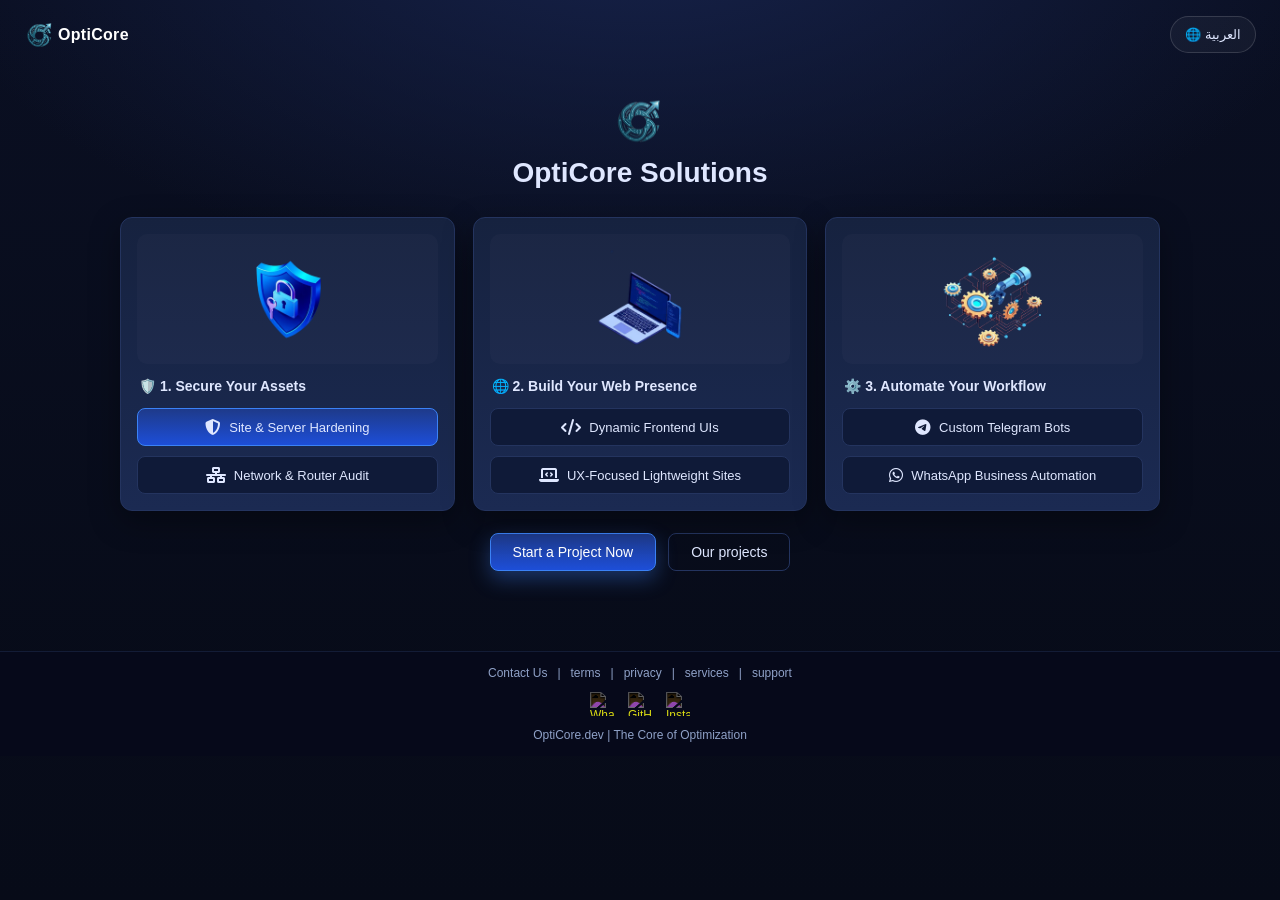
==== index.html @ 274d195d "Refactor styles for consistency and readability; add privacy, support, and terms pages with relevant" ====
<!doctype html>
<html lang="en">
  <head>
    <meta charset="UTF-8" />
    <meta name="viewport" content="width=device-width, initial-scale=1.0" />
    <title>OptiCore — The Core of Optimization</title>
    <meta
      name="description"
      content="OptiCore solutions: secure your assets, build your web presence, and automate your workflow."
    />
    <link rel="icon" type="image/png" href="images/opticore-logo.png" />
    <link rel="stylesheet" href="styles.css" />
    <link
      rel="stylesheet"
      href="https://cdn.jsdelivr.net/npm/@fortawesome/fontawesome-free@6.5.2/css/all.min.css"
    />
  </head>
  <body>
    <header class="topbar">
      <div class="brand">
        <a href="index.html" class="logo-link">
          <img
            src="/images/opticore-logo.webp"
            alt="OptiCore logo"
            class="brand-mark"
          />
          <span>OptiCore</span>
        </a>
      </div>
      <button id="langToggle" class="lang-toggle" aria-label="Toggle language">
        🌐 العربية
      </button>
    </header>

    <main class="hero">
      <img src="/images/opticore-logo.webp" alt="" class="hero-logo" />
      <h1><span data-i18n="heroTitle">OptiCore Solutions</span></h1>

      <section class="cards" id="projects">
        <article class="card" data-card="1">
          <div class="card-art">
            <img
              src="/images/secure-assets.png"
              alt="Secure your assets illustration"
            />
          </div>
          <h2>
            <span class="title-emoji">🛡️</span>
            <span data-i18n="card1Title">1. Secure Your Assets</span>
          </h2>
          <button class="pill pill-primary">
            <i class="fa-solid fa-shield-halved"></i>
            <span data-i18n="card1Btn1">Site &amp; Server Hardening</span>
          </button>
          <button class="pill">
            <i class="fa-solid fa-network-wired"></i>
            <span data-i18n="card1Btn2">Network &amp; Router Audit</span>
          </button>
        </article>

        <article class="card" data-card="2">
          <div class="card-art">
            <img
              src="/images/web-presence.png"
              alt="Build your web presence illustration"
            />
          </div>
          <h2>
            <span class="title-emoji">🌐</span>
            <span data-i18n="card2Title">2. Build Your Web Presence</span>
          </h2>
          <button class="pill">
            <i class="fa-solid fa-code"></i>
            <span data-i18n="card2Btn1">Dynamic Frontend UIs</span>
          </button>
          <button class="pill">
            <i class="fa-solid fa-laptop-code"></i>
            <span data-i18n="card2Btn2">UX-Focused Lightweight Sites</span>
          </button>
        </article>

        <article class="card" data-card="3">
          <div class="card-art">
            <img
              src="/images/automate-workflow.png"
              alt="Automate your workflow illustration"
            />
          </div>
          <h2>
            <span class="title-emoji">⚙️</span>
            <span data-i18n="card3Title">3. Automate Your Workflow</span>
          </h2>
          <button class="pill">
            <i class="fa-brands fa-telegram"></i>
            <span data-i18n="card3Btn1">Custom Telegram Bots</span>
          </button>
          <button class="pill">
            <i class="fa-brands fa-whatsapp"></i>
            <span data-i18n="card3Btn2">WhatsApp Business Automation</span>
          </button>
        </article>
      </section>

      <div class="hero-actions">
        <a id="cta" class="cta" href="contact.html" role="button">
          <span data-i18n="ctaText">Start a Project Now</span>
        </a>
        <a class="cta cta-secondary" href="#projects" role="button">
          <span data-i18n="projectsCta">Our projects</span>
        </a>
      </div>
    </main>

    <footer class="footer">
      <nav class="foot-links">
        <a href="contact.html"><span data-i18n="footerContact">Contact Us</span></a>
        | <a href="terms.html"><span data-i18n="footerTerms">terms</span></a> |
        <a href="privacy.html"><span data-i18n="footerPrivacy">privacy</span></a> |
        <a href="index.html"><span data-i18n="footerServices">services</span></a>
        |
        <a href="support.html"><span data-i18n="footerSupport">support</span></a>
      </nav>
      <div class="socials">
        <!-- الواتساب -->
        <a
          href="https://wa.me/972567653938"
          target="_blank"
          rel="noopener noreferrer"
          aria-label="WhatsApp"
        >
          <img
            src="https://cdn.jsdelivr.net/npm/simple-icons@v11/icons/whatsapp.svg"
            alt="WhatsApp"
          />
        </a>

        <!-- جيت هاب -->
        <a
          href="https://github.com/mohamedalnatsh"
          target="_blank"
          rel="noopener noreferrer"
          aria-label="GitHub"
        >
          <img
            src="https://cdn.jsdelivr.net/npm/simple-icons@v11/icons/github.svg"
            alt="GitHub"
          />
        </a>

        <!-- إنستغرام -->
        <a
          href="https://www.instagram.com/opticore.dev/"
          target="_blank"
          rel="noopener noreferrer"
          aria-label="Instagram"
        >
          <img
            src="https://cdn.jsdelivr.net/npm/simple-icons@v11/icons/instagram.svg"
            alt="Instagram"
          />
        </a>
      </div>
      <div class="tag">
        <span data-i18n="footerTag"
          >OptiCore.dev | The Core of Optimization</span
        >
      </div>
    </footer>

    <script src="script.js"></script>
  </body>
</html>
---- styles.css ----
* {
  box-sizing: border-box;
  margin: 0;
  padding: 0;
}

:root {
  --bg: #0b1020;
  --bg-2: #0f1730;
  --panel: #16223f;
  --panel-2: #1b2a52;
  --border: #24345f;
  --text: #dfe7ff;
  --muted: #8fa1c7;
  --accent: #3b82f6;
  --accent-2: #60a5fa;
}

html,
body {
  min-height: 100%;
  font-family:
    -apple-system, BlinkMacSystemFont, "Segoe UI", Roboto, Arial, sans-serif;
  color: var(--text);
  background:
    radial-gradient(1200px 600px at 50% -10%, #16224a 0%, transparent 60%),
    linear-gradient(180deg, #0a0f22 0%, #070b18 100%);
  overflow-x: hidden;
}

body {
  min-width: 320px;
}

button,
a,
input,
textarea,
select {
  font: inherit;
}
.logo-link {
  text-decoration: none !important;
  color: #ffffff !important;
  display: flex;
  align-items: center;
  gap: 2px;
}

.logo-link:visited,
.logo-link:hover,
.logo-link:active {
  color: #ffffff !important;
  text-decoration: none !important;
}
.topbar {
  display: flex;
  align-items: center;
  justify-content: space-between;
  padding: 16px 24px;
}
.brand {
  display: flex;
  align-items: center;
  gap: 8px;
  font-weight: 600;
  letter-spacing: 0.3px;
}
.brand-mark {
  width: 32px;
  height: 32px;
}
.lang-toggle {
  padding: 10px 14px;
  border-radius: 999px;
  border: 1px solid rgba(255, 255, 255, 0.14);
  background: rgba(255, 255, 255, 0.04);
  color: var(--text);
  font-size: 13px;
  cursor: pointer;
  transition:
    background 0.2s ease,
    border-color 0.2s ease,
    transform 0.2s ease;
}
.lang-toggle:hover {
  background: rgba(59, 130, 246, 0.14);
  border-color: rgba(59, 130, 246, 0.35);
}
.lang-toggle:focus-visible {
  outline: 2px solid #60a5fa;
  outline-offset: 3px;
}

.hero {
  max-width: 1080px;
  margin: 0 auto;
  padding: 24px 20px 80px;
  display: flex;
  flex-direction: column;
  align-items: center;
  text-align: center;
}
.hero-logo {
  width: 56px;
  height: 56px;
  margin-bottom: 8px;
  opacity: 0.95;
}
.hero h1 {
  font-size: 28px;
  margin-bottom: 28px;
  font-weight: 600;
}

.cards {
  display: grid;
  grid-template-columns: repeat(3, 1fr);
  gap: 18px;
  width: 100%;
}
@media (max-width: 820px) {
  .cards {
    grid-template-columns: 1fr;
  }
}

.card {
  background: linear-gradient(180deg, var(--panel) 0%, var(--panel-2) 100%);
  border: 1px solid var(--border);
  border-radius: 12px;
  padding: 16px;
  display: flex;
  flex-direction: column;
  align-items: stretch;
  gap: 10px;
  box-shadow: 0 10px 30px rgba(0, 0, 0, 0.35);
  transition:
    transform 0.25s ease,
    box-shadow 0.25s ease,
    border-color 0.25s ease;
}
.card:hover {
  transform: translateY(-4px);
  border-color: var(--accent);
  box-shadow: 0 18px 40px rgba(59, 130, 246, 0.25);
}

.card-art {
  height: 130px;
  display: flex;
  align-items: center;
  justify-content: center;
  background: rgba(255, 255, 255, 0.02);
  border-radius: 10px;
}
.card-art img {
  max-height: 120px;
  max-width: 90%;
}

.card h2 {
  font-size: 14px;
  font-weight: 600;
  text-align: left;
  padding: 4px 2px;
}

.pill {
  display: inline-flex;
  align-items: center;
  justify-content: center;
  gap: 8px;
  width: 100%;
  padding: 10px 12px;
  border-radius: 8px;
  border: 1px solid var(--border);
  background: #0f1a38;
  color: var(--text);
  font-size: 13px;
  font-weight: 500;
  cursor: pointer;
  transition:
    background 0.2s ease,
    border-color 0.2s ease,
    transform 0.1s ease;
}
.pill:hover {
  border-color: var(--accent-2);
  background: #14224a;
}
.pill:active {
  transform: scale(0.98);
}
.pill-primary {
  background: linear-gradient(180deg, #1e3a8a 0%, #1d4ed8 100%);
  border-color: #3b82f6;
}
.pill i {
  font-size: 16px;
  color: inherit;
  line-height: 1;
}

.hero-actions {
  margin-top: 22px;
  display: flex;
  align-items: center;
  justify-content: center;
  gap: 12px;
  flex-wrap: wrap;
  width: 100%;
}

.cta {
  display: inline-flex;
  align-items: center;
  justify-content: center;
  padding: 10px 22px;
  border-radius: 8px;
  border: 1px solid #3b82f6;
  background: linear-gradient(180deg, #1e3a8a, #1d4ed8);
  color: white;
  font-size: 14px;
  font-weight: 500;
  cursor: pointer;
  text-decoration: none;
  box-shadow: 0 8px 20px rgba(59, 130, 246, 0.35);
  transition:
    transform 0.15s ease,
    box-shadow 0.15s ease,
    background 0.2s ease,
    border-color 0.2s ease;
}
.cta:hover {
  transform: translateY(-2px);
  box-shadow: 0 12px 26px rgba(59, 130, 246, 0.5);
}

.cta-secondary {
  border-color: var(--border);
  background: transparent;
  color: var(--text);
  box-shadow: none;
}

.cta-secondary:hover {
  transform: translateY(-2px);
  border-color: var(--accent-2);
  background: rgba(96, 165, 250, 0.08);
  box-shadow: 0 8px 18px rgba(0, 0, 0, 0.2);
}

@media (max-width: 640px) {
  .hero-actions {
    flex-direction: column;
    align-items: stretch;
  }

  .hero-actions .cta {
    width: 100%;
  }
}

.sparkle {
  position: fixed;
  right: 32px;
  bottom: 90px;
  color: #6b7ba8;
  font-size: 22px;
  opacity: 0.6;
}

.content-hero {
  padding-bottom: 56px;
}

.content-sub {
  max-width: 720px;
  margin: 0 0 24px;
  color: var(--muted);
  line-height: 1.7;
}

.content-shell {
  width: min(860px, 100%);
}

.content-card {
  padding: 24px;
  text-align: left;
  gap: 18px;
  backdrop-filter: blur(10px);
  background: linear-gradient(
    180deg,
    rgba(22, 34, 63, 0.94) 0%,
    rgba(27, 42, 82, 0.9) 100%
  );
}

.content-section {
  border: 1px solid rgba(36, 52, 95, 0.65);
  border-radius: 12px;
  padding: 16px 18px;
  background: rgba(255, 255, 255, 0.02);
}

.content-section h2 {
  margin-bottom: 8px;
  font-size: 18px;
  font-weight: 600;
}

.content-section p {
  color: var(--muted);
  line-height: 1.7;
}

.faq-list {
  display: flex;
  flex-direction: column;
  gap: 12px;
}

.faq-item {
  border: 1px solid rgba(36, 52, 95, 0.65);
  border-radius: 12px;
  padding: 14px 16px;
  background: rgba(255, 255, 255, 0.02);
}

.faq-item summary {
  cursor: pointer;
  font-weight: 600;
  color: var(--text);
}

.faq-item p {
  margin-top: 10px;
  color: var(--muted);
  line-height: 1.7;
}

.support-card {
  gap: 20px;
}

.support-cta {
  border-top: 1px solid rgba(36, 52, 95, 0.65);
  padding-top: 16px;
  display: flex;
  flex-direction: column;
  gap: 10px;
  align-items: flex-start;
}

.support-cta h2 {
  font-size: 18px;
}

.support-link {
  width: fit-content;
}

@media (max-width: 640px) {
  .content-card {
    padding: 18px;
  }

  .support-cta {
    align-items: stretch;
  }

  .support-link {
    width: 100%;
  }
}

.footer {
  border-top: 1px solid #131c36;
  background: #06091a;
  padding: 14px 24px;
  display: flex;
  align-items: center;
  justify-content: space-between;
  flex-wrap: wrap;
  gap: 12px;
  font-size: 12px;
  color: var(--muted);
}

.footer > nav,
.footer > .tag {
  display: flex;
  justify-content: center;
  align-items: center;
  text-align: center;
  flex: 1 1 0;
  min-width: 0;
}

.foot-links {
  display: flex;
  justify-content: center;
  align-items: center;
  flex-wrap: wrap;
  gap: 6px;
  width: 100%;
  text-align: center;
}

.foot-links a {
  display: inline-flex;
  justify-content: center;
  align-items: center;
  text-align: center;
}

.socials {
  flex: 0 0 auto;
}

.tag {
  text-align: center;
  min-width: 180px;
}

[dir="rtl"] .foot-links,
[dir="rtl"] .tag {
  text-align: center;
}

@media (max-width: 720px) {
  .footer {
    display: flex !important;
    flex-direction: column !important;
    align-items: center !important;
    text-align: center !important;
    width: 100%;
    gap: 10px;
    direction: ltr !important;
  }

  .footer > * {
    width: 100% !important;
    display: flex !important;
    justify-content: center !important;
    align-items: center !important;
    text-align: center !important;
    direction: ltr !important;
  }

  .foot-links {
    display: flex !important;
    flex-wrap: wrap;
    justify-content: center !important;
    gap: 6px;
    width: 100% !important;
    text-align: center !important;
  }

  .socials,
  .tag {
    justify-content: center !important;
    width: 100% !important;
    text-align: center !important;
  }

  .socials {
    display: flex !important;
    justify-content: center !important;
    align-items: center !important;
    width: 100% !important;
    min-width: 0;
    margin: 0 auto;
  }

  .tag {
    min-width: 0;
    margin: 0 auto;
  }
}
.foot-links a {
  color: var(--muted);
  text-decoration: none;
  margin: 0 4px;
}
.foot-links a:hover {
  color: var(--accent-2);
}
.socials {
  display: flex;
  gap: 14px;
  justify-content: center;
  align-items: center;
  min-width: 180px;
  width: 100%;
  margin: 0 auto;
}
.socials a {
  text-decoration: none;
  display: inline-flex;
  opacity: 0.85;
  transition:
    opacity 0.2s ease,
    transform 0.2s ease;
}
.socials a:hover {
  opacity: 1;
  transform: translateY(-1px);
}
.socials img {
  width: 24px;
  height: 24px;
  filter: invert(1);
  display: block;
}
.tag {
  text-align: right;
  min-width: 180px;
}
[dir="rtl"] .tag {
  text-align: left;
}
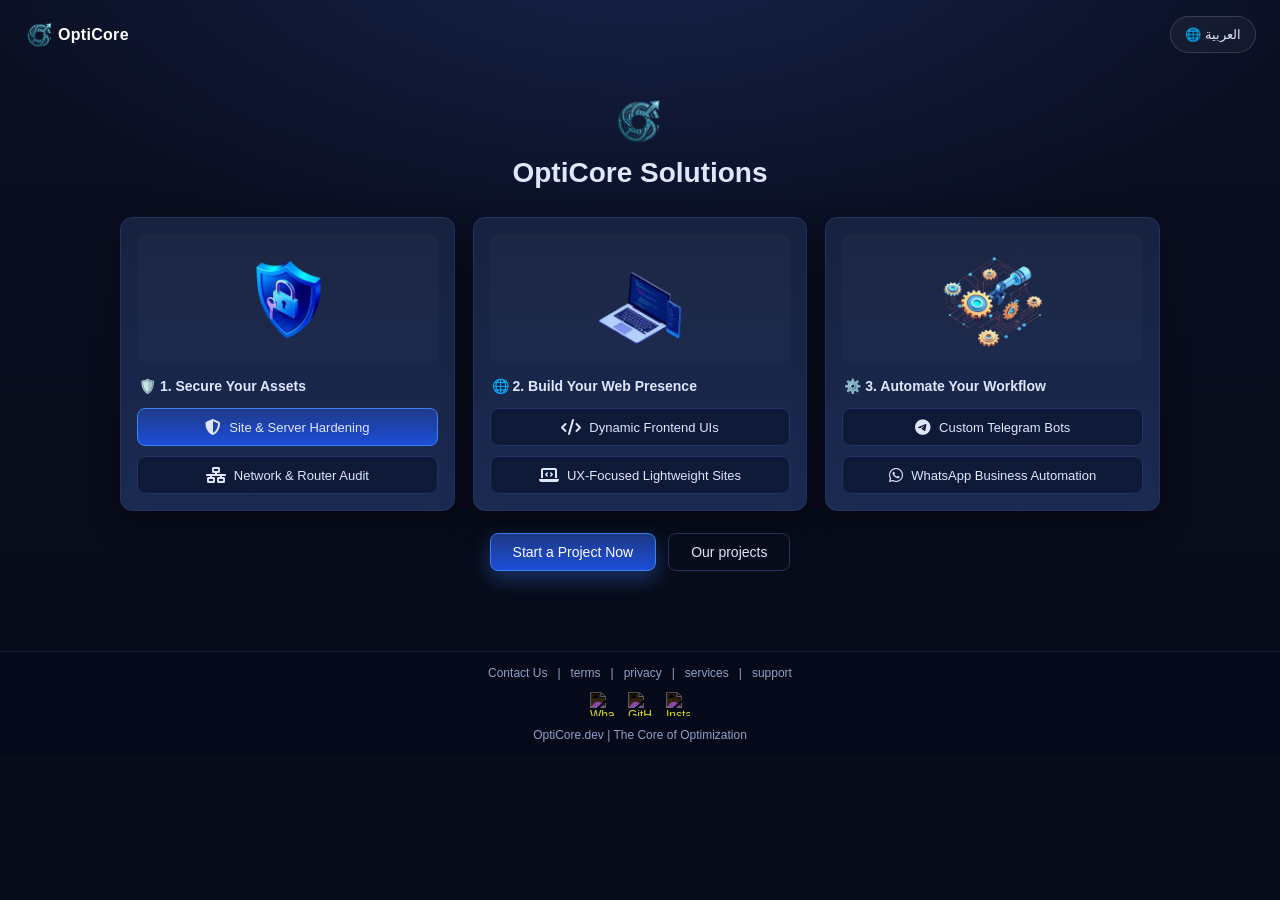
==== commit c6ff8b26: "Enhance accessibility by managing focus for modals and error handling" ====
--- a/index.html
+++ b/index.html
@@ -6,10 +6,28 @@
     <title>OptiCore — The Core of Optimization</title>
     <meta
       name="description"
-      content="OptiCore solutions: secure your assets, build your web presence, and automate your workflow."
+      content="Technical solutions, web development, security hardening, and custom automation workflows."
     />
-    <link rel="icon" type="image/png" href="images/opticore-logo.png" />
-    <link rel="stylesheet" href="styles.css" />
+    <meta property="og:title" content="OptiCore — The Core of Optimization" />
+    <meta
+      property="og:description"
+      content="Technical solutions, web development, security hardening, and custom automation workflows."
+    />
+    <meta property="og:type" content="website" />
+    <meta property="og:url" content="https://opticore.dev" />
+    <meta property="og:image" content="./images/opticore-logo.webp" />
+    <meta property="og:image:alt" content="OptiCore brand mark" />
+    <meta property="og:site_name" content="OptiCore" />
+    <meta name="twitter:card" content="summary_large_image" />
+    <meta name="twitter:title" content="OptiCore — The Core of Optimization" />
+    <meta
+      name="twitter:description"
+      content="Technical solutions, web development, security hardening, and custom automation workflows."
+    />
+    <meta name="twitter:image" content="./images/opticore-logo.webp" />
+    <meta name="twitter:url" content="https://opticore.dev" />
+    <link rel="icon" type="image/webp" href="./images/opticore-logo.webp" />
+    <link rel="stylesheet" href="style.css" />
     <link
       rel="stylesheet"
       href="https://cdn.jsdelivr.net/npm/@fortawesome/fontawesome-free@6.5.2/css/all.min.css"
@@ -20,7 +38,7 @@
       <div class="brand">
         <a href="index.html" class="logo-link">
           <img
-            src="/images/opticore-logo.webp"
+            src="./images/opticore-logo.webp"
             alt="OptiCore logo"
             class="brand-mark"
           />
@@ -33,14 +51,14 @@
     </header>
 
     <main class="hero">
-      <img src="/images/opticore-logo.webp" alt="" class="hero-logo" />
+      <img src="./images/opticore-logo.webp" alt="" class="hero-logo" />
       <h1><span data-i18n="heroTitle">OptiCore Solutions</span></h1>
 
       <section class="cards" id="projects">
         <article class="card" data-card="1">
           <div class="card-art">
             <img
-              src="/images/secure-assets.png"
+              src="./images/secure-assets.webp"
               alt="Secure your assets illustration"
             />
           </div>
@@ -61,7 +79,7 @@
         <article class="card" data-card="2">
           <div class="card-art">
             <img
-              src="/images/web-presence.png"
+              src="./images/web-presence.webp"
               alt="Build your web presence illustration"
             />
           </div>
@@ -82,7 +100,7 @@
         <article class="card" data-card="3">
           <div class="card-art">
             <img
-              src="/images/automate-workflow.png"
+              src="./images/automate-workflow.webp"
               alt="Automate your workflow illustration"
             />
           </div>
@@ -105,7 +123,7 @@
         <a id="cta" class="cta" href="contact.html" role="button">
           <span data-i18n="ctaText">Start a Project Now</span>
         </a>
-        <a class="cta cta-secondary" href="#projects" role="button">
+        <a class="cta cta-secondary" href="OurProjects.html" role="button">
           <span data-i18n="projectsCta">Our projects</span>
         </a>
       </div>
@@ -113,12 +131,21 @@
 
     <footer class="footer">
       <nav class="foot-links">
-        <a href="contact.html"><span data-i18n="footerContact">Contact Us</span></a>
+        <a href="contact.html"
+          ><span data-i18n="footerContact">Contact Us</span></a
+        >
         | <a href="terms.html"><span data-i18n="footerTerms">terms</span></a> |
-        <a href="privacy.html"><span data-i18n="footerPrivacy">privacy</span></a> |
-        <a href="index.html"><span data-i18n="footerServices">services</span></a>
+        <a href="privacy.html"
+          ><span data-i18n="footerPrivacy">privacy</span></a
+        >
         |
-        <a href="support.html"><span data-i18n="footerSupport">support</span></a>
+        <a href="index.html"
+          ><span data-i18n="footerServices">services</span></a
+        >
+        |
+        <a href="support.html"
+          ><span data-i18n="footerSupport">support</span></a
+        >
       </nav>
       <div class="socials">
         <!-- الواتساب -->
--- a/style.css
+++ b/style.css
@@ -0,0 +1,1389 @@
+* {
+  box-sizing: border-box;
+  margin: 0;
+  padding: 0;
+}
+
+:root {
+  --bg: #0b1020;
+  --bg-2: #0f1730;
+  --panel: #16223f;
+  --panel-2: #1b2a52;
+  --border: #24345f;
+  --text: #dfe7ff;
+  --muted: #8fa1c7;
+  --accent: #3b82f6;
+  --accent-2: #60a5fa;
+}
+
+html {
+  scroll-behavior: smooth;
+}
+
+html,
+body {
+  min-height: 100%;
+  font-family:
+    -apple-system, BlinkMacSystemFont, "Segoe UI", Roboto, Arial, sans-serif;
+  color: var(--text) !important;
+  background:
+    radial-gradient(1200px 600px at 50% -10%, #16224a 0%, transparent 60%),
+    linear-gradient(180deg, #0a0f22 0%, #070b18 100%) !important;
+  overflow-x: hidden;
+}
+
+body {
+  min-width: 320px;
+}
+
+button,
+a,
+input,
+textarea,
+select {
+  font: inherit;
+}
+.logo-link {
+  text-decoration: none !important;
+  color: #ffffff !important;
+  display: flex;
+  align-items: center;
+  gap: 2px;
+}
+
+.logo-link:visited,
+.logo-link:hover,
+.logo-link:active {
+  color: #ffffff !important;
+  text-decoration: none !important;
+}
+.topbar,
+header,
+.projects-topbar {
+  display: flex;
+  align-items: center;
+  justify-content: space-between;
+  width: 100%;
+  direction: ltr !important;
+  box-sizing: border-box;
+  padding: 16px 24px;
+}
+
+.topbar {
+  padding: 16px 24px;
+}
+.brand {
+  display: flex;
+  align-items: center;
+  gap: 8px;
+  font-weight: 600;
+  letter-spacing: 0.3px;
+  margin-right: auto;
+}
+.brand-mark {
+  width: 32px;
+  height: 32px;
+}
+.lang-toggle {
+  padding: 10px 14px;
+  border-radius: 999px;
+  border: 1px solid rgba(255, 255, 255, 0.14);
+  background: rgba(255, 255, 255, 0.04);
+  color: var(--text);
+  font-size: 13px;
+  cursor: pointer;
+  margin-left: auto;
+  white-space: nowrap;
+  transition:
+    background 0.2s ease,
+    border-color 0.2s ease,
+    transform 0.2s ease;
+}
+.lang-toggle:hover {
+  background: rgba(59, 130, 246, 0.14);
+  border-color: rgba(59, 130, 246, 0.35);
+}
+.lang-toggle:focus-visible {
+  outline: 2px solid #60a5fa;
+  outline-offset: 3px;
+}
+
+.hero {
+  max-width: 1080px;
+  margin: 0 auto;
+  padding: 24px 20px 80px;
+  display: flex;
+  flex-direction: column;
+  align-items: center;
+  text-align: center;
+}
+.hero-logo {
+  width: 56px;
+  height: 56px;
+  margin-bottom: 8px;
+  opacity: 0.95;
+}
+.hero h1 {
+  font-size: 28px;
+  margin-bottom: 28px;
+  font-weight: 600;
+}
+
+.cards {
+  display: grid;
+  grid-template-columns: repeat(3, 1fr);
+  gap: 18px;
+  width: 100%;
+}
+@media (max-width: 820px) {
+  .cards {
+    grid-template-columns: 1fr;
+  }
+}
+
+.card {
+  background: linear-gradient(180deg, var(--panel) 0%, var(--panel-2) 100%);
+  border: 1px solid var(--border);
+  border-radius: 12px;
+  padding: 16px;
+  display: flex;
+  flex-direction: column;
+  align-items: stretch;
+  gap: 10px;
+  box-shadow: 0 10px 30px rgba(0, 0, 0, 0.35);
+  transition:
+    transform 0.25s ease,
+    box-shadow 0.25s ease,
+    border-color 0.25s ease;
+}
+.card:hover {
+  transform: translateY(-4px);
+  border-color: var(--accent);
+  box-shadow: 0 18px 40px rgba(59, 130, 246, 0.25);
+}
+
+.card-art {
+  height: 130px;
+  display: flex;
+  align-items: center;
+  justify-content: center;
+  background: rgba(255, 255, 255, 0.02);
+  border-radius: 10px;
+}
+.card-art img {
+  max-height: 120px;
+  max-width: 90%;
+}
+
+.card h2 {
+  font-size: 14px;
+  font-weight: 600;
+  text-align: left;
+  padding: 4px 2px;
+}
+
+.pill {
+  display: inline-flex;
+  align-items: center;
+  justify-content: center;
+  gap: 8px;
+  width: 100%;
+  padding: 10px 12px;
+  border-radius: 8px;
+  border: 1px solid var(--border);
+  background: #0f1a38;
+  color: var(--text);
+  font-size: 13px;
+  font-weight: 500;
+  cursor: pointer;
+  transition:
+    background 0.2s ease,
+    border-color 0.2s ease,
+    transform 0.1s ease;
+}
+.pill:hover {
+  border-color: var(--accent-2);
+  background: #14224a;
+}
+.pill:active {
+  transform: scale(0.98);
+}
+.pill-primary {
+  background: linear-gradient(180deg, #1e3a8a 0%, #1d4ed8 100%);
+  border-color: #3b82f6;
+}
+.pill i {
+  font-size: 16px;
+  color: inherit;
+  line-height: 1;
+}
+
+.hero-actions {
+  margin-top: 22px;
+  display: flex;
+  align-items: center;
+  justify-content: center;
+  gap: 12px;
+  flex-wrap: wrap;
+  width: 100%;
+}
+
+.cta {
+  display: inline-flex;
+  align-items: center;
+  justify-content: center;
+  padding: 10px 22px;
+  border-radius: 8px;
+  border: 1px solid #3b82f6;
+  background: linear-gradient(180deg, #1e3a8a, #1d4ed8);
+  color: white;
+  font-size: 14px;
+  font-weight: 500;
+  cursor: pointer;
+  text-decoration: none;
+  box-shadow: 0 8px 20px rgba(59, 130, 246, 0.35);
+  transition:
+    transform 0.15s ease,
+    box-shadow 0.15s ease,
+    background 0.2s ease,
+    border-color 0.2s ease;
+}
+.cta:hover {
+  transform: translateY(-2px);
+  box-shadow: 0 12px 26px rgba(59, 130, 246, 0.5);
+}
+
+.cta-secondary {
+  border-color: var(--border);
+  background: transparent;
+  color: var(--text);
+  box-shadow: none;
+}
+
+.cta-secondary:hover {
+  transform: translateY(-2px);
+  border-color: var(--accent-2);
+  background: rgba(96, 165, 250, 0.08);
+  box-shadow: 0 8px 18px rgba(0, 0, 0, 0.2);
+}
+
+@media (max-width: 640px) {
+  .hero-actions {
+    flex-direction: column;
+    align-items: stretch;
+  }
+
+  .hero-actions .cta {
+    width: 100%;
+  }
+}
+
+.sparkle {
+  position: fixed;
+  right: 32px;
+  bottom: 90px;
+  color: #6b7ba8;
+  font-size: 22px;
+  opacity: 0.6;
+}
+
+.content-hero {
+  padding-bottom: 56px;
+}
+
+.content-sub {
+  max-width: 720px;
+  margin: 0 0 24px;
+  color: var(--muted);
+  line-height: 1.7;
+}
+
+.content-shell {
+  width: min(860px, 100%);
+}
+
+.content-card {
+  padding: 24px;
+  text-align: left;
+  gap: 18px;
+  backdrop-filter: blur(10px);
+  background: linear-gradient(
+    180deg,
+    rgba(22, 34, 63, 0.94) 0%,
+    rgba(27, 42, 82, 0.9) 100%
+  );
+}
+
+.content-section {
+  border: 1px solid rgba(36, 52, 95, 0.65);
+  border-radius: 12px;
+  padding: 16px 18px;
+  background: rgba(255, 255, 255, 0.02);
+}
+
+.content-section h2 {
+  margin-bottom: 8px;
+  font-size: 18px;
+  font-weight: 600;
+}
+
+.content-section p {
+  color: var(--muted);
+  line-height: 1.7;
+}
+
+.faq-list {
+  display: flex;
+  flex-direction: column;
+  gap: 12px;
+}
+
+.faq-item {
+  border: 1px solid rgba(36, 52, 95, 0.65);
+  border-radius: 12px;
+  padding: 14px 16px;
+  background: rgba(255, 255, 255, 0.02);
+}
+
+.faq-item summary {
+  cursor: pointer;
+  font-weight: 600;
+  color: var(--text);
+}
+
+.faq-item p {
+  margin-top: 10px;
+  color: var(--muted);
+  line-height: 1.7;
+}
+
+.support-card {
+  gap: 20px;
+}
+
+.support-cta {
+  border-top: 1px solid rgba(36, 52, 95, 0.65);
+  padding-top: 16px;
+  display: flex;
+  flex-direction: column;
+  gap: 10px;
+  align-items: flex-start;
+}
+
+.support-cta h2 {
+  font-size: 18px;
+}
+
+.support-link {
+  width: fit-content;
+}
+
+@media (max-width: 640px) {
+  .content-card {
+    padding: 18px;
+  }
+
+  .support-cta {
+    align-items: stretch;
+  }
+
+  .support-link {
+    width: 100%;
+  }
+}
+
+.footer {
+  border-top: 1px solid #131c36;
+  background: #06091a;
+  padding: 14px 24px;
+  display: flex;
+  align-items: center;
+  justify-content: space-between;
+  flex-wrap: wrap;
+  gap: 12px;
+  font-size: 12px;
+  color: var(--muted);
+}
+
+.footer > nav,
+.footer > .tag {
+  display: flex;
+  justify-content: center;
+  align-items: center;
+  text-align: center;
+  flex: 1 1 0;
+  min-width: 0;
+}
+
+.foot-links {
+  display: flex;
+  justify-content: center;
+  align-items: center;
+  flex-wrap: wrap;
+  gap: 6px;
+  width: 100%;
+  text-align: center;
+}
+
+.foot-links a {
+  display: inline-flex;
+  justify-content: center;
+  align-items: center;
+  text-align: center;
+}
+
+.socials {
+  flex: 0 0 auto;
+}
+
+.tag {
+  text-align: center;
+  min-width: 180px;
+}
+
+[dir="rtl"] .foot-links,
+[dir="rtl"] .tag {
+  text-align: center;
+}
+
+@media (max-width: 720px) {
+  .footer {
+    display: flex !important;
+    flex-direction: column !important;
+    align-items: center !important;
+    text-align: center !important;
+    width: 100%;
+    gap: 10px;
+    direction: ltr !important;
+  }
+
+  .footer > * {
+    width: 100% !important;
+    display: flex !important;
+    justify-content: center !important;
+    align-items: center !important;
+    text-align: center !important;
+    direction: ltr !important;
+  }
+
+  .foot-links {
+    display: flex !important;
+    flex-wrap: wrap;
+    justify-content: center !important;
+    gap: 6px;
+    width: 100% !important;
+    text-align: center !important;
+  }
+
+  .socials,
+  .tag {
+    justify-content: center !important;
+    width: 100% !important;
+    text-align: center !important;
+  }
+
+  .socials {
+    display: flex !important;
+    justify-content: center !important;
+    align-items: center !important;
+    width: 100% !important;
+    min-width: 0;
+    margin: 0 auto;
+  }
+
+  .tag {
+    min-width: 0;
+    margin: 0 auto;
+  }
+}
+.foot-links a {
+  color: var(--muted);
+  text-decoration: none;
+  margin: 0 4px;
+}
+.foot-links a:hover {
+  color: var(--accent-2);
+}
+.socials {
+  display: flex;
+  gap: 14px;
+  justify-content: center;
+  align-items: center;
+  min-width: 180px;
+  width: 100%;
+  margin: 0 auto;
+}
+.socials a {
+  text-decoration: none;
+  display: inline-flex;
+  opacity: 0.85;
+  transition:
+    opacity 0.2s ease,
+    transform 0.2s ease;
+}
+.socials a:hover {
+  opacity: 1;
+  transform: translateY(-1px);
+}
+.socials img {
+  width: 24px;
+  height: 24px;
+  filter: invert(1);
+  display: block;
+}
+.tag {
+  text-align: right;
+  min-width: 180px;
+}
+[dir="rtl"] .tag {
+  text-align: left;
+}
+
+/* ========================================== */
+/* START: PROJECTS PAGE STYLES                 */
+/* ========================================== */
+body.projects-page-body {
+  min-height: 100%;
+  color: var(--text) !important;
+  background:
+    radial-gradient(1200px 600px at 50% -10%, #16224a 0%, transparent 60%),
+    linear-gradient(180deg, #0a0f22 0%, #070b18 100%) !important;
+}
+
+.projects-topbar {
+  display: flex;
+  align-items: center;
+  justify-content: space-between;
+  gap: 16px;
+  width: 100%;
+  padding-inline: clamp(16px, 5vw, 40px);
+  box-sizing: border-box;
+  margin: 0;
+}
+
+.projects-topbar .brand a {
+  color: var(--text);
+  text-decoration: none;
+  font-weight: 700;
+  letter-spacing: 0.3px;
+}
+
+.projects-nav {
+  display: flex;
+  align-items: center;
+  flex-wrap: wrap;
+  gap: 12px;
+}
+
+.projects-nav a {
+  color: var(--muted);
+  text-decoration: none;
+  font-weight: 600;
+  transition: color 0.2s ease;
+}
+
+.projects-nav a:hover {
+  color: var(--accent);
+}
+
+.lang-btn {
+  border: 1px solid rgba(59, 130, 246, 0.25);
+  background: rgba(255, 255, 255, 0.8);
+  color: var(--accent);
+  padding: 10px 14px;
+  border-radius: 999px;
+  font-weight: 700;
+  cursor: pointer;
+  transition: all 0.2s ease;
+  box-shadow: 0 8px 20px rgba(15, 23, 42, 0.06);
+}
+
+.lang-btn:hover {
+  transform: translateY(-1px);
+  border-color: var(--accent);
+  box-shadow: 0 12px 24px rgba(59, 130, 246, 0.16);
+}
+
+.projects-page {
+  padding: 20px 20px 72px;
+}
+
+.projects-shell {
+  max-width: 1240px;
+  margin: 0 auto;
+}
+
+.projects-hero {
+  text-align: center;
+  padding: 16px 0 36px;
+}
+
+.eyebrow {
+  display: inline-flex;
+  align-items: center;
+  gap: 8px;
+  padding: 8px 14px;
+  border-radius: 999px;
+  border: 1px solid rgba(59, 130, 246, 0.26);
+  background: rgba(59, 130, 246, 0.1);
+  color: var(--accent);
+  font-size: 0.8rem;
+  font-weight: 700;
+  letter-spacing: 0.12em;
+  text-transform: uppercase;
+  margin-bottom: 16px;
+}
+
+.projects-hero h1 {
+  font-size: clamp(2rem, 4vw, 3rem);
+  margin-bottom: 12px;
+  color: var(--text);
+}
+
+.projects-hero p {
+  max-width: 760px;
+  margin: 0 auto;
+  color: var(--muted);
+  line-height: 1.8;
+  font-size: 1rem;
+}
+
+.projects-section {
+  margin-bottom: 34px;
+}
+
+.section-heading {
+  display: flex;
+  flex-direction: column;
+  align-items: flex-start;
+  gap: 8px;
+  width: 100%;
+  margin-bottom: 18px;
+}
+
+.section-heading h2 {
+  font-size: 1.45rem;
+  color: var(--text);
+  width: max-content;
+  white-space: nowrap;
+}
+
+.section-heading .section-desc {
+  color: var(--muted);
+  width: 100%;
+  max-width: 1200px;
+  min-width: 0;
+  flex: 1 1 auto;
+  line-height: 1.7;
+  margin: 0;
+}
+
+.projects-grid {
+  display: grid;
+  grid-template-columns: repeat(auto-fit, minmax(280px, 1fr));
+  gap: 20px;
+}
+
+.project-card {
+  display: flex;
+  flex-direction: column;
+  gap: 14px;
+  padding: 20px;
+  border-radius: 20px;
+  background: linear-gradient(
+    180deg,
+    rgba(255, 255, 255, 0.92) 0%,
+    rgba(244, 247, 255, 0.95) 100%
+  );
+  border: 1px solid rgba(36, 52, 95, 0.14);
+  box-shadow: 0 18px 40px rgba(2, 6, 23, 0.08);
+  transition:
+    transform 0.2s ease,
+    box-shadow 0.2s ease,
+    border-color 0.2s ease;
+}
+
+.project-card:hover {
+  transform: translateY(-4px);
+  border-color: rgba(59, 130, 246, 0.3);
+  box-shadow: 0 22px 45px rgba(59, 130, 246, 0.15);
+}
+
+.project-media {
+  width: 100%;
+  border-radius: 16px;
+  overflow: hidden;
+  background: linear-gradient(
+    135deg,
+    rgba(59, 130, 246, 0.12),
+    rgba(96, 165, 250, 0.04)
+  );
+  background-color: rgba(15, 23, 42, 0.06);
+}
+
+.project-img {
+  width: 100%;
+  height: auto;
+  max-height: 280px;
+  object-fit: cover;
+  object-position: top center;
+  display: block;
+  border-radius: 16px;
+  aspect-ratio: 16 / 9;
+  background-color: rgba(15, 23, 42, 0.06);
+}
+
+.project-content {
+  display: flex;
+  flex-direction: column;
+  align-items: flex-start;
+  gap: 6px;
+}
+
+.project-content > h3,
+.project-content > p {
+  display: block;
+  width: 100%;
+}
+
+.project-card h3 {
+  font-size: 1.15rem;
+  color: var(--text);
+  margin: 0;
+}
+
+.project-card p {
+  color: var(--muted);
+  line-height: 1.75;
+  font-size: 0.95rem;
+  margin: 0;
+}
+
+.project-actions {
+  display: grid;
+  grid-template-columns: repeat(2, minmax(0, 1fr));
+  gap: 10px;
+  margin-top: auto;
+}
+
+.project-action {
+  display: inline-flex;
+  align-items: center;
+  justify-content: center;
+  gap: 8px;
+  min-height: 46px;
+  padding: 0 12px;
+  border-radius: 999px;
+  text-decoration: none;
+  font-weight: 700;
+  transition:
+    transform 0.2s ease,
+    box-shadow 0.2s ease,
+    background 0.2s ease;
+}
+
+.project-action:hover {
+  transform: translateY(-2px);
+}
+
+.project-action-live {
+  background: linear-gradient(135deg, var(--accent), var(--accent-2));
+  color: white;
+  box-shadow: 0 12px 24px rgba(59, 130, 246, 0.22);
+}
+
+.project-action-github {
+  background: rgba(15, 23, 42, 0.04);
+  color: var(--accent);
+  border: 1px solid rgba(59, 130, 246, 0.2);
+}
+
+.eye-hospital-card .project-actions {
+  grid-template-columns: 1fr;
+}
+
+.eye-hospital-card .eye-hospital-github {
+  width: 100%;
+  grid-column: 1 / -1;
+}
+
+.uncle-ashraf-card .project-actions {
+  grid-template-columns: 1fr;
+}
+
+.uncle-ashraf-card .uncle-ashraf-github {
+  width: 100%;
+  grid-column: 1 / -1;
+}
+
+.project-card {
+  background: linear-gradient(
+    180deg,
+    rgba(22, 34, 63, 0.96) 0%,
+    rgba(27, 42, 82, 0.96) 100%
+  );
+  border-color: rgba(148, 163, 184, 0.18);
+  box-shadow: 0 20px 45px rgba(2, 6, 23, 0.45);
+}
+
+.project-card h3 {
+  color: var(--text);
+}
+
+.project-card p {
+  color: var(--muted);
+}
+
+.project-media {
+  background: rgba(255, 255, 255, 0.04);
+}
+
+.project-action-github {
+  background: rgba(255, 255, 255, 0.05);
+  color: var(--text);
+}
+
+.btn-icon {
+  width: 18px;
+  height: 18px;
+  fill: currentColor;
+  transition: transform 0.2s ease;
+}
+
+.project-action {
+  display: inline-flex;
+  align-items: center;
+  justify-content: center;
+  gap: 8px;
+}
+
+.project-action:hover .btn-icon {
+  transform: translateY(-1px);
+}
+
+@media (max-width: 768px) {
+  .projects-topbar {
+    flex-direction: column;
+    align-items: flex-start;
+  }
+
+  .section-heading {
+    align-items: flex-start;
+  }
+
+  .section-heading h2 {
+    width: 100%;
+    white-space: normal;
+  }
+
+  .project-actions {
+    grid-template-columns: 1fr;
+  }
+}
+
+/* ========================================== */
+/* END: OUR PROJECTS PAGE STYLES              */
+/* ========================================== */
+
+/* ========================================== */
+/* START: CONTACT PAGE STYLES                 */
+/* ========================================== */
+
+.contact-hero {
+  max-width: 1180px;
+  width: 100%;
+  padding-inline: clamp(16px, 3vw, 24px);
+}
+
+.contact-sub {
+  color: var(--muted);
+  font-size: 15px;
+  margin-bottom: 24px;
+  max-width: 620px;
+  line-height: 1.7;
+}
+
+.contact-shell {
+  width: 100%;
+  display: flex;
+  flex-direction: column;
+  gap: 18px;
+}
+
+.contact-card,
+.quick-info-card {
+  width: 100%;
+  padding: 24px;
+  gap: 18px;
+}
+
+.quick-info-card {
+  text-align: left;
+  align-self: stretch;
+}
+[dir="rtl"] .quick-info-card {
+  text-align: right;
+}
+
+.quick-info-badge {
+  display: inline-flex;
+  align-items: center;
+  gap: 8px;
+  background: rgba(96, 165, 250, 0.16);
+  color: var(--accent-2);
+  border: 1px solid rgba(96, 165, 250, 0.24);
+  border-radius: 999px;
+  padding: 7px 11px;
+  font-size: 12px;
+  font-weight: 600;
+  letter-spacing: 0.08em;
+  text-transform: uppercase;
+  width: fit-content;
+}
+.quick-info-card h2 {
+  font-size: 22px;
+  line-height: 1.3;
+  padding: 0;
+  margin: 0;
+}
+.quick-info-copy {
+  color: var(--muted);
+  font-size: 14px;
+  line-height: 1.7;
+  margin: 0;
+}
+.quick-info-contact {
+  display: flex;
+  flex-direction: column;
+  gap: 12px;
+  padding: 14px;
+  border-radius: 12px;
+  border: 1px solid var(--border);
+  background: rgba(255, 255, 255, 0.03);
+}
+.quick-info-link,
+.quick-info-meta {
+  display: inline-flex;
+  align-items: center;
+  gap: 10px;
+  color: var(--text);
+  text-decoration: none;
+  font-size: 14px;
+}
+.quick-info-link:hover {
+  color: var(--accent-2);
+}
+.quick-info-socials {
+  display: flex;
+  flex-wrap: wrap;
+  gap: 10px;
+}
+.quick-info-socials a {
+  display: inline-flex;
+  align-items: center;
+  justify-content: center;
+  width: 44px;
+  height: 44px;
+  border-radius: 50%;
+  border: 1px solid var(--border);
+  background: rgba(255, 255, 255, 0.03);
+  color: var(--text);
+  transition:
+    transform 0.15s ease,
+    border-color 0.2s ease,
+    background 0.2s ease;
+}
+.quick-info-socials a:hover {
+  transform: translateY(-2px);
+  border-color: var(--accent-2);
+  background: rgba(59, 130, 246, 0.16);
+}
+
+.modal-overlay,
+.error-modal-overlay {
+  position: fixed;
+  inset: 0;
+  display: flex;
+  align-items: center;
+  justify-content: center;
+  padding: 20px;
+  background: rgba(11, 16, 32, 0.85);
+  backdrop-filter: blur(6px);
+  z-index: 9999;
+  opacity: 0;
+  visibility: hidden;
+  transition:
+    opacity 0.25s ease,
+    visibility 0.25s ease;
+}
+.modal-overlay.visible,
+.error-modal-overlay.visible {
+  opacity: 1;
+  visibility: visible;
+}
+.modal-box,
+.error-modal-box {
+  width: min(92vw, 460px);
+  max-width: 100%;
+  padding: 28px 24px 24px;
+  border-radius: 16px;
+  border: 1px solid var(--border);
+  background: linear-gradient(180deg, var(--panel) 0%, var(--panel-2) 100%);
+  color: var(--text);
+  box-shadow: 0 18px 45px rgba(0, 0, 0, 0.35);
+  text-align: center;
+  transform: scale(0.9);
+  transition: transform 0.25s ease;
+}
+.modal-overlay.visible .modal-box,
+.error-modal-overlay.visible .error-modal-box {
+  transform: scale(1);
+}
+.modal-icon,
+.error-modal-icon {
+  width: 58px;
+  height: 58px;
+  margin: 0 auto 14px;
+  display: grid;
+  place-items: center;
+  border-radius: 50%;
+  font-size: 26px;
+  color: #ffffff;
+}
+.modal-icon {
+  background: radial-gradient(
+    circle,
+    rgba(96, 165, 250, 0.35),
+    rgba(59, 130, 246, 0.8)
+  );
+  box-shadow: 0 0 0 6px rgba(59, 130, 246, 0.18);
+}
+.error-modal-icon {
+  background: radial-gradient(
+    circle,
+    rgba(248, 113, 113, 0.32),
+    rgba(239, 68, 68, 0.84)
+  );
+  box-shadow: 0 0 0 6px rgba(239, 68, 68, 0.16);
+}
+.modal-box h2,
+.error-modal-box h2 {
+  font-size: 20px;
+  font-weight: 700;
+  margin-bottom: 10px;
+}
+.modal-box p,
+.error-modal-box p {
+  font-size: 14px;
+  line-height: 1.6;
+  color: var(--muted);
+  margin-bottom: 18px;
+}
+.modal-close,
+.error-modal-retry {
+  border: 1px solid var(--border);
+  color: white;
+  padding: 10px 18px;
+  border-radius: 999px;
+  font-size: 14px;
+  font-weight: 600;
+  cursor: pointer;
+  transition:
+    transform 0.15s ease,
+    box-shadow 0.15s ease;
+}
+.modal-close {
+  background: linear-gradient(180deg, #1e3a8a, #1d4ed8);
+}
+.error-modal-retry {
+  background: linear-gradient(180deg, #7f1d1d, #dc2626);
+}
+.modal-close:hover,
+.error-modal-retry:hover {
+  transform: translateY(-1px);
+}
+
+.channel-toggle {
+  display: grid;
+  grid-template-columns: 1fr 1fr;
+  gap: 10px;
+  padding: 6px;
+  background: rgba(255, 255, 255, 0.03);
+  border: 1px solid var(--border);
+  border-radius: 10px;
+}
+.channel-btn {
+  width: 100%;
+}
+
+.contact-form {
+  display: flex;
+  flex-direction: column;
+  gap: 16px;
+  text-align: left;
+}
+[dir="rtl"] .contact-form {
+  text-align: right;
+}
+
+.field {
+  display: flex;
+  flex-direction: column;
+  gap: 8px;
+}
+
+.field label,
+.field .field-label {
+  display: inline-flex;
+  align-items: center;
+  gap: 8px;
+  font-size: 13px;
+  font-weight: 500;
+  color: var(--text);
+}
+.field label i,
+.field .field-label i {
+  color: var(--accent-2);
+  font-size: 14px;
+  width: 16px;
+  text-align: center;
+}
+
+.field input,
+.field textarea,
+.whatsapp-country-select {
+  width: 100%;
+  min-height: 46px;
+  padding: 11px 14px;
+  border-radius: 8px;
+  border: 1px solid var(--border);
+  background: #0f1a38;
+  color: var(--text);
+  font-size: 14px;
+  font-family: inherit;
+  transition:
+    border-color 0.2s ease,
+    background 0.2s ease,
+    box-shadow 0.2s ease;
+}
+.field textarea {
+  resize: vertical;
+  min-height: 140px;
+  line-height: 1.5;
+}
+.field input::placeholder,
+.field textarea::placeholder {
+  color: #6b7ba8;
+}
+.field input:hover,
+.field textarea:hover,
+.whatsapp-country-select:hover {
+  border-color: rgba(96, 165, 250, 0.45);
+  background: #14224a;
+}
+.field input:focus,
+.field textarea:focus,
+.whatsapp-country-select:focus {
+  outline: none;
+  border-color: var(--accent);
+  background: #14224a;
+  box-shadow: 0 0 0 3px rgba(59, 130, 246, 0.22);
+}
+
+.whatsapp-input-row {
+  display: flex;
+  gap: 8px;
+  align-items: stretch;
+}
+.whatsapp-country-select {
+  width: 132px;
+  min-width: 132px;
+  appearance: none;
+  background-image:
+    linear-gradient(45deg, transparent 50%, var(--text) 50%),
+    linear-gradient(135deg, var(--text) 50%, transparent 50%);
+  background-position:
+    calc(100% - 16px) calc(50% - 2px),
+    calc(100% - 11px) calc(50% - 2px);
+  background-size:
+    5px 5px,
+    5px 5px;
+  background-repeat: no-repeat;
+  padding-right: 38px;
+}
+.whatsapp-input-row input {
+  flex: 1;
+}
+
+.field.invalid input,
+.field.invalid textarea,
+.field.invalid .whatsapp-country-select,
+.field.invalid .service-options {
+  border-color: #ef4444;
+  box-shadow: 0 0 0 3px rgba(239, 68, 68, 0.18);
+}
+.field-error {
+  color: #fca5a5;
+  font-size: 12px;
+  margin-top: 2px;
+}
+
+.service-options {
+  display: flex;
+  flex-wrap: wrap;
+  gap: 8px;
+  padding: 10px;
+  border-radius: 8px;
+  border: 1px solid var(--border);
+  background: #0f1a38;
+  transition:
+    border-color 0.2s ease,
+    background 0.2s ease,
+    box-shadow 0.2s ease;
+}
+.service-option {
+  display: inline-flex;
+  align-items: center;
+  gap: 8px;
+  width: fit-content;
+  max-width: 100%;
+  padding: 8px 10px;
+  border-radius: 8px;
+  border: 1px solid var(--border);
+  background: #14224a;
+  color: var(--text);
+  font-size: 13px;
+  font-weight: 500;
+  cursor: pointer;
+  transition:
+    border-color 0.2s ease,
+    background 0.2s ease,
+    transform 0.1s ease;
+  user-select: none;
+  min-height: 40px;
+  line-height: 1.2;
+}
+.service-option:hover {
+  border-color: var(--accent-2);
+  background: #1b2a52;
+}
+.service-option > span {
+  flex: 1;
+  min-width: 0;
+}
+.service-option input[type="checkbox"] {
+  appearance: none;
+  -webkit-appearance: none;
+  width: 30px;
+  height: 30px;
+  min-width: 20px;
+  min-height: 20px;
+  aspect-ratio: 1 / 1;
+  border-radius: 4px;
+  border: 1px solid var(--border);
+  background: #0b1224;
+  display: inline-grid;
+  place-content: center;
+  cursor: pointer;
+  flex-shrink: 0;
+  margin: 0;
+  transition:
+    background 0.15s ease,
+    border-color 0.15s ease;
+}
+.service-option input[type="checkbox"]::before {
+  content: "";
+  width: 9px;
+  height: 9px;
+  transform: scale(0);
+  transition: transform 0.15s ease;
+  background: #fff;
+  clip-path: polygon(14% 44%, 0 60%, 40% 100%, 100% 20%, 86% 6%, 40% 72%);
+}
+.service-option input[type="checkbox"]:checked {
+  background: linear-gradient(180deg, #1e3a8a, #1d4ed8);
+  border-color: #3b82f6;
+}
+.service-option input[type="checkbox"]:checked::before {
+  transform: scale(1);
+}
+.service-option:has(input:checked) {
+  border-color: #3b82f6;
+  background: linear-gradient(
+    180deg,
+    rgba(30, 58, 138, 0.55),
+    rgba(29, 78, 216, 0.55)
+  );
+}
+
+.contact-submit {
+  align-self: stretch;
+  margin-top: 6px;
+  display: inline-flex;
+  align-items: center;
+  justify-content: center;
+  gap: 10px;
+  min-height: 48px;
+}
+.contact-submit i {
+  font-size: 14px;
+}
+.contact-submit.is-loading {
+  pointer-events: none;
+}
+.contact-submit:disabled {
+  opacity: 0.8;
+  cursor: not-allowed;
+  transform: none;
+  box-shadow: none;
+}
+
+@keyframes spin {
+  from {
+    transform: rotate(0deg);
+  }
+  to {
+    transform: rotate(360deg);
+  }
+}
+.contact-submit .fa-spinner {
+  animation: spin 1s linear infinite;
+}
+
+@media (min-width: 992px) {
+  .contact-shell {
+    display: grid;
+    grid-template-columns: minmax(0, 1.15fr) minmax(300px, 0.85fr);
+    align-items: start;
+    gap: 24px;
+  }
+  .contact-card,
+  .quick-info-card {
+    padding: 28px;
+  }
+}
+
+@media (max-width: 560px) {
+  .contact-card,
+  .quick-info-card {
+    padding: 18px;
+  }
+
+  .whatsapp-input-row {
+    flex-direction: column;
+  }
+
+  .whatsapp-country-select {
+    width: 100%;
+    min-width: 100%;
+  }
+
+  .quick-info-socials a {
+    width: 42px;
+    height: 42px;
+  }
+}
+
+/* ========================================== */
+/* END: CONTACT PAGE STYLES                   */
+/* ========================================== */
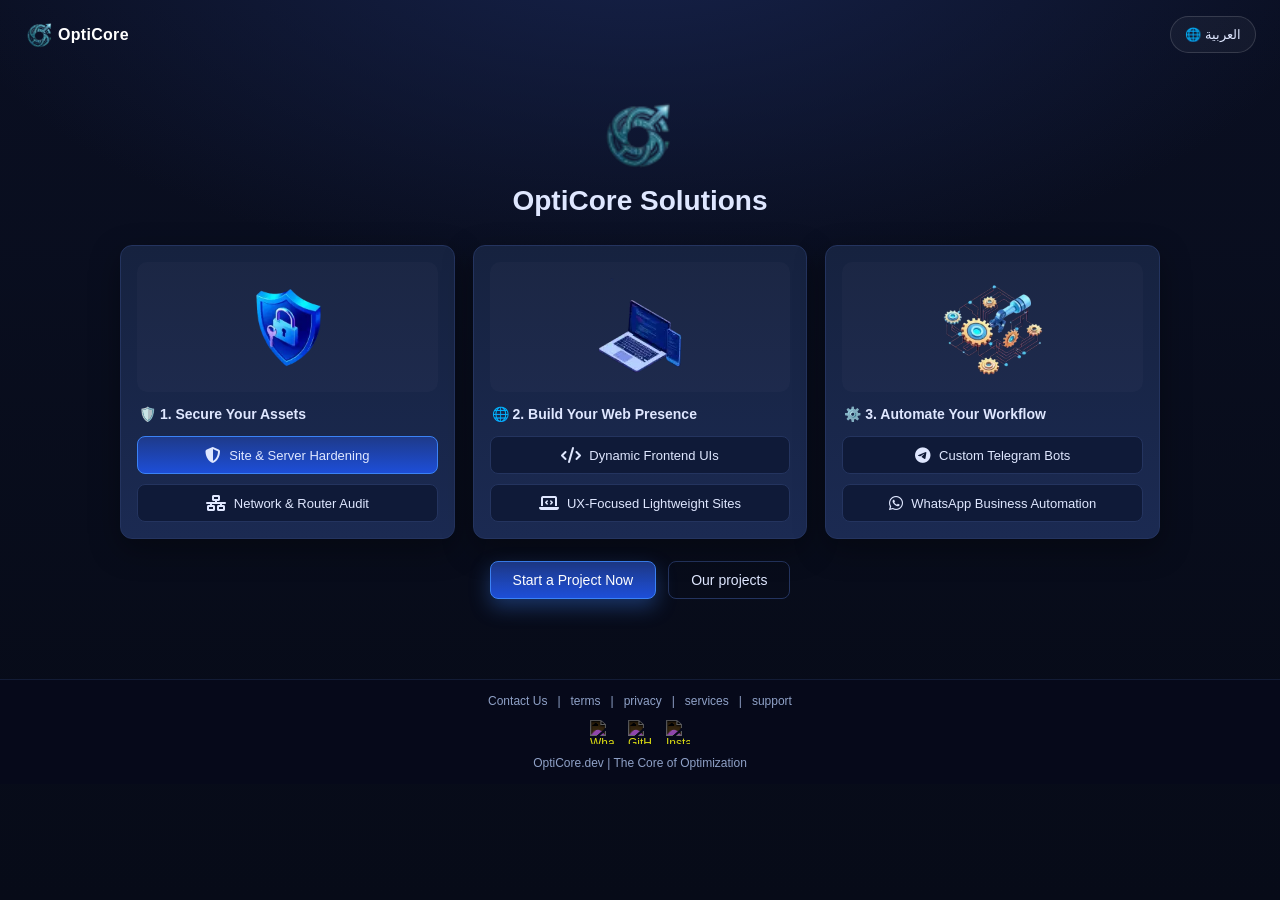
==== commit 73b040aa: "feat: enhance image loading priority and defer script execution for improved performance" ====
--- a/index.html
+++ b/index.html
@@ -41,6 +41,8 @@
             src="./images/opticore-logo.webp"
             alt="OptiCore logo"
             class="brand-mark"
+            width="150"
+            height="150"
           />
           <span>OptiCore</span>
         </a>
@@ -60,6 +62,7 @@
             <img
               src="./images/secure-assets.webp"
               alt="Secure your assets illustration"
+              fetchpriority="high"
             />
           </div>
           <h2>
@@ -81,6 +84,7 @@
             <img
               src="./images/web-presence.webp"
               alt="Build your web presence illustration"
+              fetchpriority="high"
             />
           </div>
           <h2>
@@ -194,6 +198,6 @@
       </div>
     </footer>
 
-    <script src="script.js"></script>
+    <script src="script.js" defer></script>
   </body>
 </html>
--- a/style.css
+++ b/style.css
@@ -118,8 +118,8 @@
   text-align: center;
 }
 .hero-logo {
-  width: 56px;
-  height: 56px;
+  width: 84px;
+  height: 84px;
   margin-bottom: 8px;
   opacity: 0.95;
 }
@@ -425,68 +425,56 @@
   text-align: center;
 }
 
-.foot-links a {
-  display: inline-flex;
-  justify-content: center;
-  align-items: center;
-  text-align: center;
-}
-
 .socials {
   flex: 0 0 auto;
 }
 
 .tag {
-  text-align: center;
+  text-align: right;
   min-width: 180px;
-}
-
-[dir="rtl"] .foot-links,
-[dir="rtl"] .tag {
-  text-align: center;
 }
 
 @media (max-width: 720px) {
   .footer {
-    display: flex !important;
-    flex-direction: column !important;
-    align-items: center !important;
-    text-align: center !important;
+    display: flex;
+    flex-direction: column;
+    align-items: center;
+    text-align: center;
     width: 100%;
     gap: 10px;
-    direction: ltr !important;
+    direction: ltr;
   }
 
   .footer > * {
-    width: 100% !important;
-    display: flex !important;
-    justify-content: center !important;
-    align-items: center !important;
-    text-align: center !important;
-    direction: ltr !important;
+    width: 100%;
+    display: flex;
+    justify-content: center;
+    align-items: center;
+    text-align: center;
+    direction: ltr;
   }
 
   .foot-links {
-    display: flex !important;
+    display: flex;
     flex-wrap: wrap;
-    justify-content: center !important;
+    justify-content: center;
     gap: 6px;
-    width: 100% !important;
-    text-align: center !important;
+    width: 100%;
+    text-align: center;
   }
 
   .socials,
   .tag {
-    justify-content: center !important;
-    width: 100% !important;
-    text-align: center !important;
+    justify-content: center;
+    width: 100%;
+    text-align: center;
   }
 
   .socials {
-    display: flex !important;
-    justify-content: center !important;
-    align-items: center !important;
-    width: 100% !important;
+    display: flex;
+    justify-content: center;
+    align-items: center;
+    width: 100%;
     min-width: 0;
     margin: 0 auto;
   }
@@ -500,6 +488,10 @@
   color: var(--muted);
   text-decoration: none;
   margin: 0 4px;
+  display: inline-flex;
+  justify-content: center;
+  align-items: center;
+  text-align: center;
 }
 .foot-links a:hover {
   color: var(--accent-2);
@@ -512,6 +504,7 @@
   min-width: 180px;
   width: 100%;
   margin: 0 auto;
+  flex: 0 0 auto;
 }
 .socials a {
   text-decoration: none;
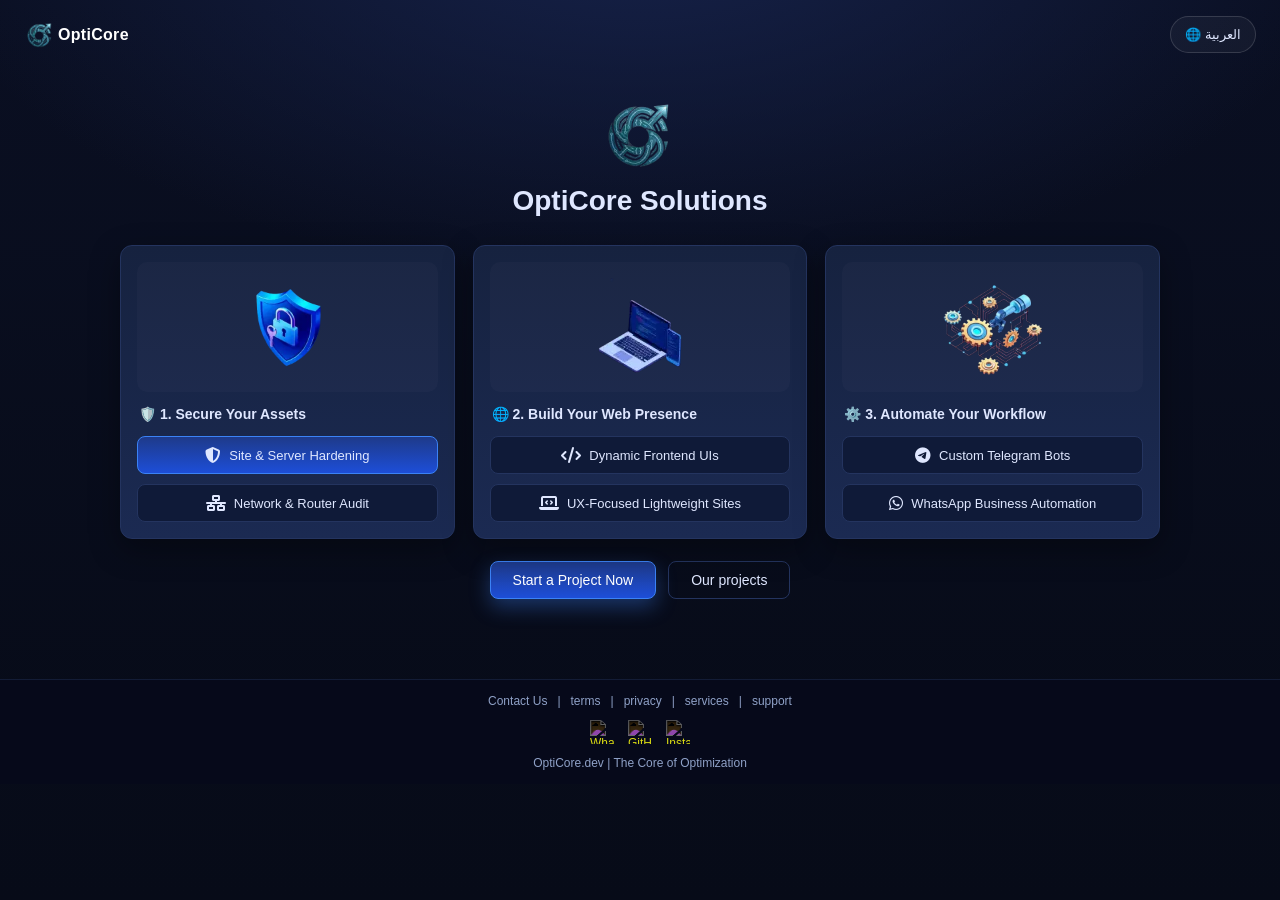
==== commit 8c9ab117: "feat: add preconnect and preload links for improved font loading performance" ====
--- a/index.html
+++ b/index.html
@@ -28,6 +28,26 @@
     <meta name="twitter:url" content="https://opticore.dev" />
     <link rel="icon" type="image/webp" href="./images/opticore-logo.webp" />
     <link rel="stylesheet" href="style.css" />
+    <!-- 1. تهيئة الاتصال السريع المسبق مع السيرفر الرئيسي (Preconnect) -->
+    <link rel="preconnect" href="https://cdn.jsdelivr.net" crossorigin />
+
+    <!-- 2. تحميل ملفات الخطوط مسبقاً في الخلفية لتفادي اختفاء النصوص (Preload) -->
+    <link
+      rel="preload"
+      href="https://cdn.jsdelivr.net/npm/@fortawesome/fontawesome-free@6.5.2/webfonts/fa-solid-900.woff2"
+      as="font"
+      type="font/woff2"
+      crossorigin="anonymous"
+    />
+    <link
+      rel="preload"
+      href="https://cdn.jsdelivr.net/npm/@fortawesome/fontawesome-free@6.5.2/webfonts/fa-brands-400.woff2"
+      as="font"
+      type="font/woff2"
+      crossorigin="anonymous"
+    />
+
+    <!-- 3. رابط استدعاء كود التنسيق الأصلي لـ FontAwesome -->
     <link
       rel="stylesheet"
       href="https://cdn.jsdelivr.net/npm/@fortawesome/fontawesome-free@6.5.2/css/all.min.css"
--- a/style.css
+++ b/style.css
@@ -118,7 +118,7 @@
   text-align: center;
 }
 .hero-logo {
-  width: 84px;
+  width: 81px;
   height: 84px;
   margin-bottom: 8px;
   opacity: 0.95;
